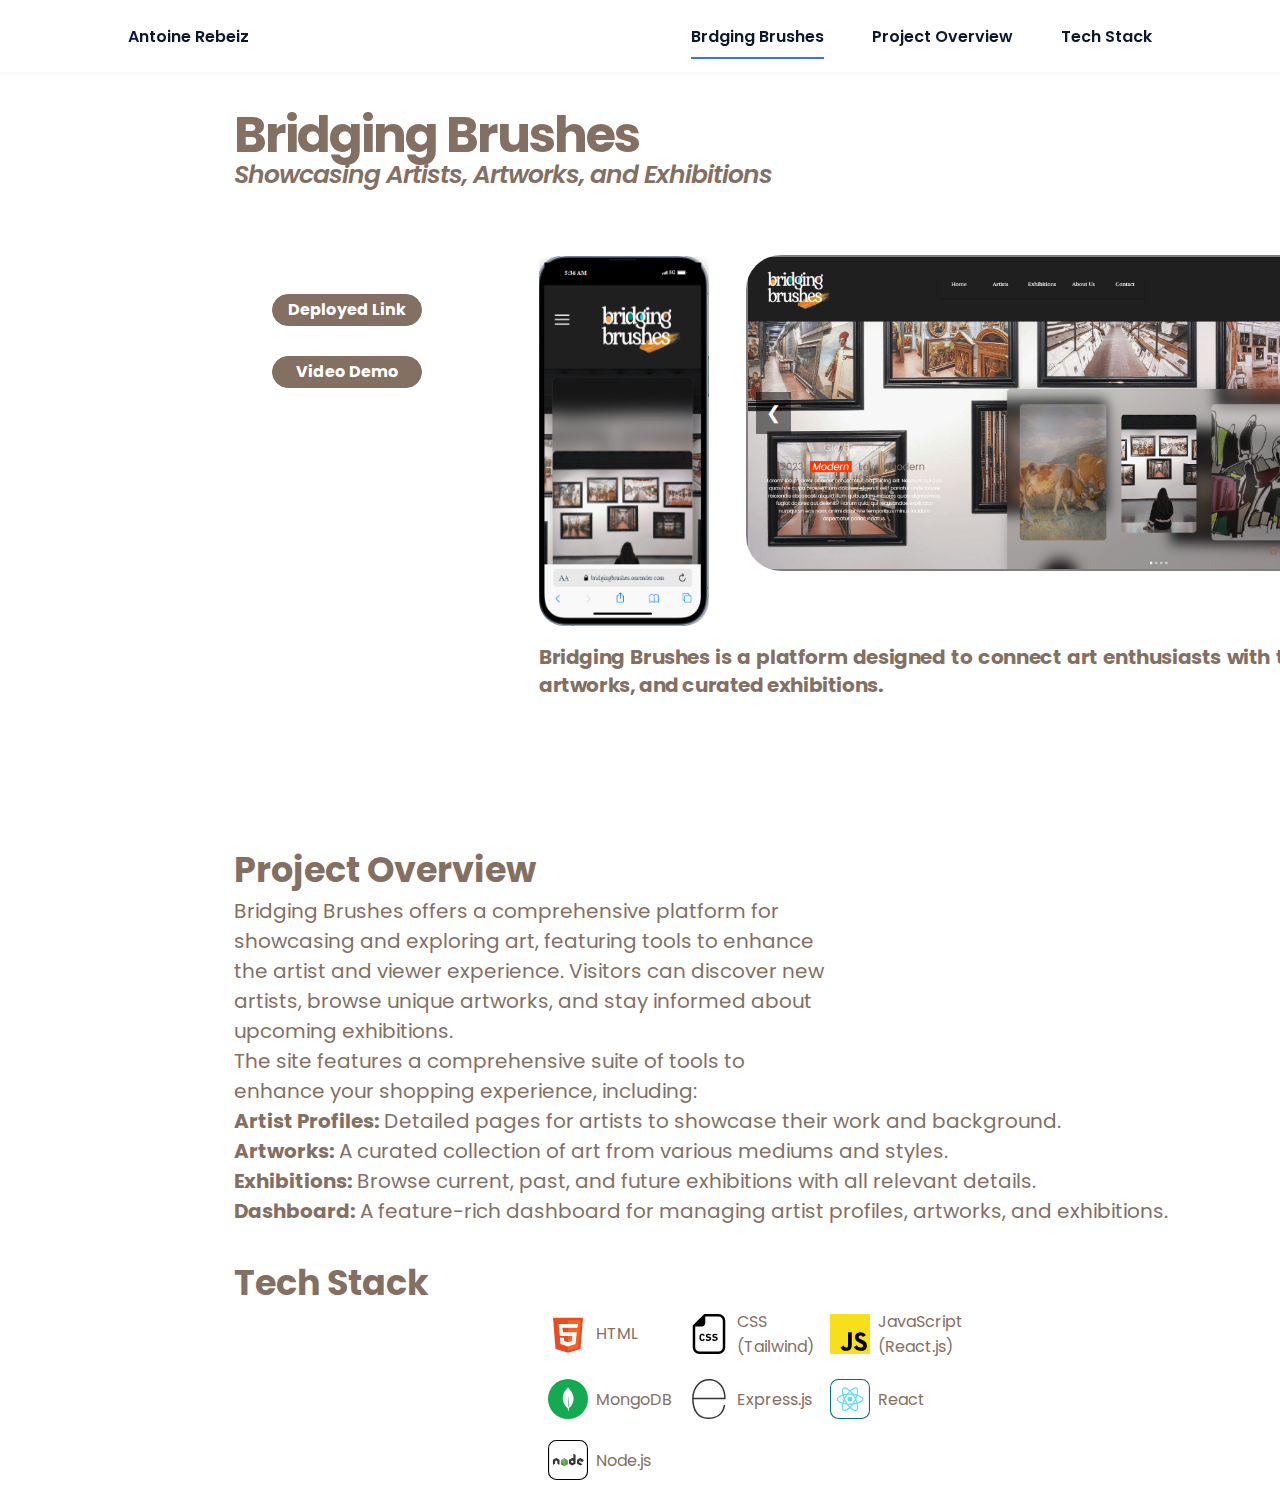
==== BridgingBrushes.html @ 2f6d86ab "12" ====
<!DOCTYPE html>
<html lang="en">
  <head>
    <meta charset="UTF-8" />
    <meta name="viewport" content="width=device-width, initial-scale=1.0" />
    <title>Document</title>
    <link
      rel="stylesheet"
      href="../portfolio-responsive-complete/assets/css/styles.css"
    />
    <link rel="stylesheet" href="vitalblood.css" />

    <style>
      /* Basic slider styles */
      .image-slider {
        position: relative;
        width: 100%;
        max-width: 600px;
        overflow: hidden;
      }

      .slider-wrapper {
        display: flex;
        transition: transform 0.5s ease-in-out;
      }

      .slider-wrapper img {
        width: 100%;
        flex-shrink: 0;
      }

      .nav-button {
        position: absolute;
        top: 50%;
        transform: translateY(-50%);
        background-color: rgba(0, 0, 0, 0.5);
        color: white;
        border: none;
        padding: 10px;
        cursor: pointer;
        font-size: 18px;
      }

      .nav-button.prev {
        left: 10px;
      }

      .nav-button.next {
        right: 10px;
      }
    </style>
  </head>
  <body>
    <header class="l-header">
      <nav class="nav bd-grid">
        <div>
          <a href="/index.html" class="nav__logo">Antoine Rebeiz</a>
        </div>

        <div class="nav__menu" id="nav-menu">
          <ul class="nav__list">
            <li class="nav__item">
              <a href="/index.html" class="nav__link active-link"
                >Brdging Brushes</a
              >
            </li>
            <li class="nav__item">
              <a href="#projectoverview" class="nav__link">Project Overview</a>
            </li>
            <li class="nav__item">
              <a href="#techstack" class="nav__link">Tech Stack</a>
            </li>
          </ul>
        </div>

        <div class="nav__toggle" id="nav-toggle">
          <i class="bx bx-menu"></i>
        </div>
      </nav>
    </header>
    <div class="bloodproject">
      <div class="gradient-background">
        <div class="topside">
          <h1>Bridging Brushes</h1>
          <h3>Showcasing Artists, Artworks, and Exhibitions</h3>
        </div>

        <!-- Image Slider Section -->
        <div class="pilok">
          <div class="chinok">
            <div class="image-slider">
              <div class="slider-wrapper">
                <img src="vitalbloodimages/BB1.png" alt="Image 1" />
                <img src="vitalbloodimages/BB2.png" alt="Image 2" />
                <img src="vitalbloodimages/BB3.png" alt="Image 3" />
                <img src="vitalbloodimages/BB4.png" alt="Image 4" />
              </div>
              <button class="nav-button prev">❮</button>
              <button class="nav-button next">❯</button>
            </div>
            <div class="image212">
              <img
                src="vitalbloodimages/BB-PHONE.png"
                alt="Mobile Screenshot"
              />
            </div>
          </div>
          <div class="links-single">
            <a
              href="https://bridgingbrushes.onrender.com/"
              target="_blank"
              rel="noopener noreferrer"
            >
              Deployed Link
            </a>
            <a
              href="vitalbloodimages/CANVABRIDGING.mp4"
              target="_blank"
              rel="noopener noreferrer"
            >
              Video Demo
            </a>
          </div>

          <div class="textblood">
            <p>
              Bridging Brushes is a platform designed to connect art enthusiasts
              with talented artists, exclusive artworks, and curated
              exhibitions.
            </p>
          </div>
        </div>
        <section class="project-details" id="projectoverview">
          <div class="description">
            <h2>Project Overview</h2>
            <p>
              Bridging Brushes offers a comprehensive platform for showcasing
              and exploring art, featuring tools to enhance the artist and
              viewer experience. Visitors can discover new artists, browse
              unique artworks, and stay informed about upcoming exhibitions.
            </p>
            <p>
              The site features a comprehensive suite of tools to enhance your
              shopping experience, including:
            </p>
            <ul>
              <li>
                <strong>Artist Profiles:</strong> Detailed pages for artists to
                showcase their work and background.
              </li>
              <li>
                <strong>Artworks:</strong> A curated collection of art from
                various mediums and styles.
              </li>
              <li>
                <strong>Exhibitions:</strong> Browse current, past, and future
                exhibitions with all relevant details.
              </li>
              <li>
                <strong>Dashboard:</strong> A feature-rich dashboard for
                managing artist profiles, artworks, and exhibitions.
              </li>
            </ul>
          </div>

          <div class="stack-used" id="techstack">
            <h2>Tech Stack</h2>
            <ul>
              <li>
                <img
                  src="./assets/img/html-5-svgrepo-com.svg"
                  alt="HTML"
                  class="tech-icon"
                />
                <span>HTML</span>
              </li>
              <li>
                <img
                  src="./assets/img/css-svgrepo-com.svg"
                  alt="CSS"
                  class="tech-icon"
                />
                <span>CSS (Tailwind)</span>
              </li>
              <li>
                <img
                  src="./assets/img/javascript-svgrepo-com.svg"
                  alt="JavaScript"
                  class="tech-icon"
                />
                <span>JavaScript (React.js)</span>
              </li>
              <li>
                <img
                  src="./assets/img/mongodb-svgrepo-com.svg"
                  alt="MongoDB"
                  class="tech-icon"
                />
                <span>MongoDB</span>
              </li>
              <li>
                <img
                  src="./assets/img/express-svgrepo-com.svg"
                  alt="Express.js"
                  class="tech-icon"
                />
                <span>Express.js</span>
              </li>
              <li>
                <img
                  src="./assets/img/react-svgrepo-com.svg"
                  alt="React"
                  class="tech-icon"
                />
                <span>React</span>
              </li>
              <li>
                <img
                  src="./assets/img/nodejs-svgrepo-com.svg"
                  alt="Node.js"
                  class="tech-icon"
                />
                <span>Node.js</span>
              </li>
            </ul>
          </div>
        </section>
      </div>
    </div>

    <script>
      const prevButton = document.querySelector(".prev");
      const nextButton = document.querySelector(".next");
      const sliderWrapper = document.querySelector(".slider-wrapper");
      const images = document.querySelectorAll(".slider-wrapper img");
      let currentIndex = 0;

      function showSlide(index) {
        const totalImages = images.length;
        if (index >= totalImages) {
          currentIndex = 0;
        } else if (index < 0) {
          currentIndex = totalImages - 1;
        } else {
          currentIndex = index;
        }
        const offset = -currentIndex * 100;
        sliderWrapper.style.transform = `translateX(${offset}%)`;
      }

      prevButton.addEventListener("click", () => {
        showSlide(currentIndex - 1);
      });

      nextButton.addEventListener("click", () => {
        showSlide(currentIndex + 1);
      });

      showSlide(0);
    </script>
    <script src="./assets/js/main.js"></script>
  </body>
</html>
---- vitalblood.css ----
/*===== GOOGLE FONTS =====*/
@import url("https://fonts.googleapis.com/css2?family=Poppins:wght@400;600;700&display=swap");
/*===== VARIABLES CSS =====*/
:root {
  --header-height: 3rem;
  --font-semi: 600;
  /*===== Colores =====*/
  /*Purple 260 - Red 355 - Blue 224 - Pink 340*/
  /* HSL color mode */
  --hue-color: 224;
  --first-color: hsl(var(--hue-color), 89%, 60%);
  --second-color: hsl(var(--hue-color), 56%, 12%);
  /*===== Fuente y tipografia =====*/
  --body-font: "Poppins", sans-serif;
  --big-font-size: 2rem;
  --h2-font-size: 1.25rem;
  --normal-font-size: 0.938rem;
  --smaller-font-size: 0.75rem;
  /*===== Margenes =====*/
  --mb-2: 1rem;
  --mb-4: 2rem;
  --mb-5: 2.5rem;
  --mb-6: 3rem;
  /*===== z index =====*/
  --z-back: -10;
  --z-fixed: 100;
}
@media screen and (min-width: 968px) {
  :root {
    --big-font-size: 3.5rem;
    --h2-font-size: 2rem;
    --normal-font-size: 1rem;
    --smaller-font-size: 0.875rem;
  }
}

/*===== BASE =====*/
*,
::before,
::after {
  box-sizing: border-box;
}

html {
  scroll-behavior: smooth;
}

body {
  margin: var(--header-height) 0 0 0;
  font-family: var(--body-font);
  font-size: var(--normal-font-size);
  color: var(--second-color);
}

h1,
h2,
p {
  margin: 0;
}

ul {
  margin: 0;
  padding: 0;
  list-style: none;
}

a {
  text-decoration: none;
}

img {
  max-width: 100%;
  height: auto;
  display: block;
}

/*===== CLASS CSS ===== */
.section-title {
  position: relative;
  font-size: var(--h2-font-size);
  color: var(--first-color);
  margin-top: var(--mb-2);
  margin-bottom: var(--mb-4);
  text-align: center;
}
.section-title::after {
  position: absolute;
  content: "";
  width: 64px;
  height: 0.18rem;
  left: 0;
  right: 0;
  margin: auto;
  top: 2rem;
  background-color: var(--first-color);
}

.section {
  padding-top: 3rem;
  padding-bottom: 2rem;
}
.arrow-div {
  position: absolute;
  color: #846f63;
  display: flex;
  right: 50px;
  transition: transform 0.6s ease;
}
.arrow-div:hover {
  cursor: pointer;
  transform: scale(0.9);
}
/*===== LAYOUT =====*/
.bd-grid {
  max-width: 1024px;
  display: grid;
  margin-left: var(--mb-2);
  margin-right: var(--mb-2);
}

.l-header {
  width: 100%;
  position: fixed;
  top: 0;
  left: 0;
  z-index: var(--z-fixed);
  background-color: #fff;
  box-shadow: 0 1px 4px rgba(146, 161, 176, 0.15);
}
.description {
  margin-left: 170px;
}

/*===== NAV =====*/
.nav {
  height: var(--header-height);
  display: flex;
  justify-content: space-between;
  align-items: center;
  font-weight: var(--font-semi);
}
@media screen and (max-width: 767px) {
  .nav__menu {
    position: fixed;
    top: var(--header-height);
    right: -100%;
    width: 80%;
    height: 100%;
    padding: 2rem;
    background-color: var(--second-color);
    transition: 0.5s;
  }
}

.description h2 {
  color: #846f63;
  font-family: Poppins;
  font-size: 35px;
}
.description p {
  color: #846f63;
  font-family: Poppins;
  font-size: 20px;
  width: 57%;
}
.description ul {
  color: #846f63;
  font-family: Poppins;
  font-size: 20px;
}
.stack-used {
  margin-left: 170px;
  margin-top: 30px;
}
.stack-used ul {
  width: 40%;
  margin: 2rem 0;
  display: grid;
  grid-template-columns: repeat(3, 1fr); /* 3 columns with equal width */
  gap: 0.3rem; /* Space between grid items */
}

.stack-used h2 {
  color: #846f63;
  font-family: Poppins;
  font-size: 35px;
}

.stack-used ul {
  list-style: none;
  padding: 0;
  justify-content: center;
  margin: auto;
}

.stack-used li {
  display: flex;
  align-items: center;
  margin-bottom: var(--mb-2);
  font-size: var(--normal-font-size);
}

.tech-icon {
  width: 24px; /* Adjust as needed */
  height: 24px; /* Adjust as needed */
  margin-right: 0.5rem;
}

.stack-used span {
  display: inline-block;
}
.stack-used img {
  width: 40px;
  height: 40px;
}
.stack-used li {
  color: #846f63;
  font-family: Poppins;
}
.slider-wrapper img {
  border: 2px solid grey;
  /* width: fit-content !important; */
  max-height: 400px;
}
@media (max-width: 600px) {
  .textblood {
    margin-top: -100px !important;
    display: none;
  }
  .topside {
    margin-left: 10px !important;
  }
  .image-slider {
    margin-left: 0px !important;
    min-width: 200px !important;
    margin-left: -70px !important;
    max-width: 200px !important;
    width: 200px !important;
  }
  .image212 {
    display: none;
  }
  .links-single {
    margin-top: 0px !important;
    margin-left: 35px !important;
    border: 1px solid #846f63;
    width: 170px !important;
    height: 120px;
    margin-bottom: 100px;
    border-radius: 8px;
    padding-top: 5px;
  }
  .textblood p {
    max-width: 40% !important;
    margin-left: -60px !important;
    margin-top: -30px;
    border-top: 1px solid #846f63;
    border-bottom: 1px solid #846f63;
  }
  .description {
    max-width: 80% !important;

    margin-left: 155px;
    margin-top: -80px;
  }
  .description h2 {
    width: 350px;
    margin-left: -145px;
  }
  .description p {
    width: 370px;
    margin-left: -160px;
    font-size: 16px;
  }
  .description ul {
    margin-left: -155px;
  }
  .stack-used {
    margin-left: -0px;
    border-bottom: 1px solid #846f63;
    width: 350px;
  }
  .stack-used h2 {
    margin-left: 40px;
  }
  .stack-used ul {
    gap: 2.5rem;
    margin-left: 80px;
  }
}
.nav__item {
  margin-bottom: var(--mb-4);
}
.nav__link {
  position: relative;
  color: #fff;
}
.nav__link:hover {
  position: relative;
}
.nav__link:hover::after {
  position: absolute;
  content: "";
  width: 100%;
  height: 0.18rem;
  left: 0;
  top: 2rem;
  background-color: var(--first-color);
}
.nav__logo {
  color: var(--second-color);
}
.nav__toggle {
  color: var(--second-color);
  font-size: 1.5rem;
  cursor: pointer;
}

/*Active menu*/
.active-link::after {
  position: absolute;
  content: "";
  width: 100%;
  height: 0.18rem;
  left: 0;
  top: 2rem;
  background-color: var(--first-color);
}

/*=== Show menu ===*/
.show {
  right: 0;
}

/*===== HOME =====*/
.home {
  position: relative;
  row-gap: 5rem;
  padding: 4rem 0 5rem;
}
.home__data {
  align-self: center;
}
.home__title {
  font-size: var(--big-font-size);
  margin-bottom: var(--mb-5);
}
.home__title-color {
  color: var(--first-color);
}
.home__social {
  display: flex;
  flex-direction: column;
}
.home__social-icon {
  width: max-content;
  margin-bottom: var(--mb-2);
  font-size: 1.5rem;
  color: var(--second-color);
}
.home__social-icon:hover {
  color: var(--first-color);
}
.home__img {
  position: absolute;
  right: 0;
  bottom: 0;
  width: 260px;
}
.home__blob {
  fill: var(--first-color);
}
.home__blob-img {
  width: 360px;
}

/*BUTTONS*/
.button {
  display: inline-block;
  background-color: var(--first-color);
  color: #fff;
  padding: 0.75rem 2.5rem;
  font-weight: var(--font-semi);
  border-radius: 0.5rem;
  transition: 0.3s;
}
.button:hover {
  box-shadow: 0px 10px 36px rgba(0, 0, 0, 0.15);
}

/* ===== ABOUT =====*/
.about__container {
  row-gap: 2rem;
  text-align: center;
}
.about__subtitle {
  margin-bottom: var(--mb-2);
}
.about__img {
  justify-self: center;
}
.about__img img {
  width: 200px;
  border-radius: 0.5rem;
}

/* ===== SKILLS =====*/
.skills__container {
  row-gap: 2rem;
  text-align: center;
}
.skills__subtitle {
  margin-bottom: var(--mb-2);
}
.skills__text {
  margin-bottom: var(--mb-4);
}
.skills__data {
  display: flex;
  justify-content: space-between;
  align-items: center;
  position: relative;
  font-weight: var(--font-semi);
  padding: 0.5rem 1rem;
  margin-bottom: var(--mb-4);
  border-radius: 0.5rem;
  box-shadow: 0px 4px 25px rgba(14, 36, 49, 0.15);
}
.skills__icon {
  font-size: 2rem;
  margin-right: var(--mb-2);
  color: var(--first-color);
}
.skills__names {
  display: flex;
  align-items: center;
}
.skills__bar {
  position: absolute;
  left: 0;
  bottom: 0;
  background-color: var(--first-color);
  height: 0.25rem;
  border-radius: 0.5rem;
  z-index: var(--z-back);
}
.skills__html {
  width: 95%;
}
.skills__css {
  width: 85%;
}
.skills__js {
  width: 65%;
}
.skills__ux {
  width: 85%;
}
.skills__img {
  border-radius: 0.5rem;
}

/* ===== WORK =====*/
.work__container {
  row-gap: 2rem;
}
.work__img {
  box-shadow: 0px 4px 25px rgba(14, 36, 49, 0.15);
  border-radius: 0.5rem;
  overflow: hidden;
}
.work__img img {
  transition: 1s;
}
.work__img img:hover {
  transform: scale(1.1);
}

/* ===== CONTACT =====*/
.contact__input {
  width: 100%;
  font-size: var(--normal-font-size);
  font-weight: var(--font-semi);
  padding: 1rem;
  border-radius: 0.5rem;
  border: 1.5px solid var(--second-color);
  outline: none;
  margin-bottom: var(--mb-4);
}
.contact__button {
  display: block;
  border: none;
  outline: none;
  font-size: var(--normal-font-size);
  cursor: pointer;
  margin-left: auto;
}

/* ===== FOOTER =====*/
.footer {
  background-color: var(--second-color);
  color: #fff;
  text-align: center;
  font-weight: var(--font-semi);
  padding: 2rem 0;
}
.footer__title {
  font-size: 2rem;
  margin-bottom: var(--mb-4);
}
.footer__social {
  margin-bottom: var(--mb-4);
}
.footer__icon {
  font-size: 1.5rem;
  color: #fff;
  margin: 0 var(--mb-2);
}
.footer__copy {
  font-size: var(--smaller-font-size);
}
.

/* ===== MEDIA QUERIES=====*/
@media screen and (max-width: 320px) {
  .home {
    row-gap: 2rem;
  }
  .home__img {
    width: 200px;
  }
}
@media screen and (min-width: 576px) {
  .home {
    padding: 4rem 0 2rem;
  }
  .home__social {
    padding-top: 0;
    padding-bottom: 2.5rem;
    flex-direction: row;
    align-self: flex-end;
  }
  .home__social-icon {
    margin-bottom: 0;
    margin-right: var(--mb-4);
  }
  .home__img {
    width: 300px;
    bottom: 25%;
  }
  .about__container {
    grid-template-columns: repeat(2, 1fr);
    align-items: center;
    text-align: initial;
  }
  .skills__container {
    grid-template-columns: 0.7fr;
    justify-content: center;
    column-gap: 1rem;
  }
  .work__container {
    grid-template-columns: repeat(2, 1fr);
    column-gap: 2rem;
    padding-top: 2rem;
  }
  .contact__form {
    width: 360px;
    padding-top: 2rem;
  }
  .contact__container {
    justify-items: center;
  }
}
@media screen and (min-width: 768px) {
  body {
    margin: 0;
  }
  .section {
    padding-top: 4rem;
    padding-bottom: 3rem;
  }
  .section-title {
    margin-bottom: var(--mb-6);
  }
  .section-title::after {
    width: 80px;
    top: 3rem;
  }
  .nav {
    height: calc(var(--header-height) + 1.5rem);
  }
  .nav__list {
    display: flex;
    padding-top: 0;
  }
  .nav__item {
    margin-left: var(--mb-6);
    margin-bottom: 0;
  }
  .nav__toggle {
    display: none;
  }
  .nav__link {
    color: var(--second-color);
  }
  .home {
    padding: 8rem 0 2rem;
  }
  .home__img {
    width: 400px;
    bottom: 10%;
  }
  .about__container {
    padding-top: 2rem;
  }
  .about__img img {
    width: 300px;
  }
  .skills__container {
    grid-template-columns: repeat(2, 1fr);
    column-gap: 2rem;
    align-items: center;
    text-align: initial;
  }
  .work__container {
    grid-template-columns: repeat(3, 1fr);
    column-gap: 2rem;
  }
}
@media screen and (min-width: 992px) {
  .bd-grid {
    margin-left: auto;
    margin-right: auto;
  }
  .home {
    padding: 10rem 0 2rem;
  }
  .home__img {
    width: 450px;
  }
}

.topside {
  margin-left: 170px;
  display: flex;
  flex-direction: column;
  margin-bottom: 50px;
}
.image212 img {
  width: 170px !important;
  height: 390px;
  margin-top: -21.5%;
  margin-left: 25%;
  border-radius: 25px;
  padding-top: 20px;
  margin-bottom: -40px;
}

.topside h1 {
  color: #846f63;
  font-feature-settings: "clig" off, "liga" off;
  font-family: Poppins;
  font-size: 50px;
  font-style: normal;
  font-weight: 700;
  line-height: 70px;
  /* 140% */
  letter-spacing: -2px;
}

.topside h3 {
  color: #846f63;
  font-feature-settings: "clig" off, "liga" off;
  font-family: Poppins;
  font-size: 25px;
  font-style: italic;
  font-weight: 600;
  line-height: 70px;
  /* 280% */
  letter-spacing: -1px;
  margin-top: -30px;
}

/* Add this to your CSS file (vitalblood.css) */

.image-slider {
  display: flex;
  overflow: hidden;
  width: 100%;
  max-width: 800px;
  min-width: 350px !important;
  /* Set the maximum width as needed */
  margin: 0 auto;
  /* Center the slider */
  margin-left: 36%;
  border-radius: 35px;
  position: relative;
  top: -30px;
  left: 20px;
}

.slider {
  width: 100%;
  opacity: 100%;
  transition: opacity 0.5s ease;
  /* Add smooth transition effect */
  cursor: pointer;
  /* Change cursor to a pointer when hovering over images */
}

.slider:hover {
  opacity: 1;
  /* Show the slide on hover */
}

.slider:first-child {
  opacity: 1;
  /* Show the first slide initially */
}

.slider:hover {
  opacity: 1;
  /* Show the slide on hover */
}

.slider img {
  width: 925px;
  height: 400px;
  margin-left: 10%;
  margin-left: 32%;
  border-radius: 35px;
}

.gradient-background {
  margin-top: 60px;
}

.textblood {
  width: 1000px;
  height: 200px;
  color: #846f63;
  text-align: justify;
  font-feature-settings: "clig" off, "liga" off;
  font-family: Poppins;
  font-size: 20px;
  font-style: normal;
  font-weight: 700;
  line-height: 140%;
  /* 28px */
  letter-spacing: -0.4px;
  margin-left: 25%;
  margin-top: 15%;
}
.textblood p {
  width: 100%;
  min-width: 800px;
}

.links-single a {
  text-decoration: none;
  color: #fff;
  background-color: #846f63;
  padding: 0.5rem;
  margin: 0.5rem;
  border: 1px solid #846f63;
  border-radius: 35px;
  padding: 15px;
  font-feature-settings: "clig" off, "liga" off;
  font-family: Poppins;
  width: 150px;
  height: 32px;
  font-weight: 700;
  display: flex;
  padding-top: 5px;
  padding-bottom: 5px;
  justify-content: center;
  align-items: center;
  margin-bottom: 30px;
}
.pilok {
  position: relative;
  left: 50px;
  width: 1700px;
}
.links-single {
  width: 300px;
  margin-top: -20%;
  margin-left: 150px;
}

.bloodproject {
  margin-top: 100px;
  margin-left: 5%;
}
/*===== GOOGLE FONTS =====*/
@import url("https://fonts.googleapis.com/css2?family=Poppins:wght@400;600;700&display=swap");
/*===== VARIABLES CSS =====*/
:root {
  --header-height: 3rem;
  --font-semi: 600;
  /*===== Colores =====*/
  /*Purple 260 - Red 355 - Blue 224 - Pink 340*/
  /* HSL color mode */
  --hue-color: 224;
  --first-color: hsl(var(--hue-color), 89%, 60%);
  --second-color: hsl(var(--hue-color), 56%, 12%);
  /*===== Fuente y tipografia =====*/
  --body-font: "Poppins", sans-serif;
  --big-font-size: 2rem;
  --h2-font-size: 1.25rem;
  --normal-font-size: 0.938rem;
  --smaller-font-size: 0.75rem;
  /*===== Margenes =====*/
  --mb-2: 1rem;
  --mb-4: 2rem;
  --mb-5: 2.5rem;
  --mb-6: 3rem;
  /*===== z index =====*/
  --z-back: -10;
  --z-fixed: 100;
}
@media screen and (min-width: 968px) {
  :root {
    --big-font-size: 3.5rem;
    --h2-font-size: 2rem;
    --normal-font-size: 1rem;
    --smaller-font-size: 0.875rem;
  }
}

/*===== BASE =====*/
*,
::before,
::after {
  box-sizing: border-box;
}

html {
  scroll-behavior: smooth;
}

body {
  margin: var(--header-height) 0 0 0;
  font-family: var(--body-font);
  font-size: var(--normal-font-size);
  color: var(--second-color);
}

h1,
h2,
p {
  margin: 0;
}

ul {
  margin: 0;
  padding: 0;
  list-style: none;
}

a {
  text-decoration: none;
}

img {
  max-width: 100%;
  height: auto;
  display: block;
}

/*===== CLASS CSS ===== */
.section-title {
  position: relative;
  font-size: var(--h2-font-size);
  color: var(--first-color);
  margin-top: var(--mb-2);
  margin-bottom: var(--mb-4);
  text-align: center;
}
.section-title::after {
  position: absolute;
  content: "";
  width: 64px;
  height: 0.18rem;
  left: 0;
  right: 0;
  margin: auto;
  top: 2rem;
  background-color: var(--first-color);
}

.section {
  padding-top: 3rem;
  padding-bottom: 2rem;
}

/*===== LAYOUT =====*/
.bd-grid {
  max-width: 1024px;
  display: grid;
  margin-left: var(--mb-2);
  margin-right: var(--mb-2);
}

.l-header {
  width: 100%;
  position: fixed;
  top: 0;
  left: 0;
  z-index: var(--z-fixed);
  background-color: #fff;
  box-shadow: 0 1px 4px rgba(146, 161, 176, 0.15);
}

/*===== NAV =====*/
.nav {
  height: var(--header-height);
  display: flex;
  justify-content: space-between;
  align-items: center;
  font-weight: var(--font-semi);
}
@media screen and (max-width: 767px) {
  .nav__menu {
    position: fixed;
    top: var(--header-height);
    right: -100%;
    width: 80%;
    height: 100%;
    padding: 2rem;
    background-color: var(--second-color);
    transition: 0.5s;
  }
}
.nav__item {
  margin-bottom: var(--mb-4);
}
.nav__link {
  position: relative;
  color: #fff;
}
.nav__link:hover {
  position: relative;
}
.nav__link:hover::after {
  position: absolute;
  content: "";
  width: 100%;
  height: 0.18rem;
  left: 0;
  top: 2rem;
  background-color: var(--first-color);
}
.nav__logo {
  color: var(--second-color);
}
.nav__toggle {
  color: var(--second-color);
  font-size: 1.5rem;
  cursor: pointer;
}

/*Active menu*/
.active-link::after {
  position: absolute;
  content: "";
  width: 100%;
  height: 0.18rem;
  left: 0;
  top: 2rem;
  background-color: var(--first-color);
}

/*=== Show menu ===*/
.show {
  right: 0;
}

/*===== HOME =====*/
.home {
  position: relative;
  row-gap: 5rem;
  padding: 4rem 0 5rem;
}
.home__data {
  align-self: center;
}
.home__title {
  font-size: var(--big-font-size);
  margin-bottom: var(--mb-5);
}
.home__title-color {
  color: var(--first-color);
}
.home__social {
  display: flex;
  flex-direction: column;
}
.home__social-icon {
  width: max-content;
  margin-bottom: var(--mb-2);
  font-size: 1.5rem;
  color: var(--second-color);
}
.home__social-icon:hover {
  color: var(--first-color);
}
.home__img {
  position: absolute;
  right: 0;
  bottom: 0;
  width: 260px;
}
.home__blob {
  fill: var(--first-color);
}
.home__blob-img {
  width: 360px;
}

/*BUTTONS*/
.button {
  display: inline-block;
  background-color: var(--first-color);
  color: #fff;
  padding: 0.75rem 2.5rem;
  font-weight: var(--font-semi);
  border-radius: 0.5rem;
  transition: 0.3s;
}
.button:hover {
  box-shadow: 0px 10px 36px rgba(0, 0, 0, 0.15);
}

/* ===== ABOUT =====*/
.about__container {
  row-gap: 2rem;
  text-align: center;
}
.about__subtitle {
  margin-bottom: var(--mb-2);
}
.about__img {
  justify-self: center;
}
.about__img img {
  width: 200px;
  border-radius: 0.5rem;
}

/* ===== SKILLS =====*/
.skills__container {
  row-gap: 2rem;
  text-align: center;
}
.skills__subtitle {
  margin-bottom: var(--mb-2);
}
.skills__text {
  margin-bottom: var(--mb-4);
}
.skills__data {
  display: flex;
  justify-content: space-between;
  align-items: center;
  position: relative;
  font-weight: var(--font-semi);
  padding: 0.5rem 1rem;
  margin-bottom: var(--mb-4);
  border-radius: 0.5rem;
  box-shadow: 0px 4px 25px rgba(14, 36, 49, 0.15);
}
.skills__icon {
  font-size: 2rem;
  margin-right: var(--mb-2);
  color: var(--first-color);
}
.skills__names {
  display: flex;
  align-items: center;
}
.skills__bar {
  position: absolute;
  left: 0;
  bottom: 0;
  background-color: var(--first-color);
  height: 0.25rem;
  border-radius: 0.5rem;
  z-index: var(--z-back);
}
.skills__html {
  width: 95%;
}
.skills__css {
  width: 85%;
}
.skills__js {
  width: 65%;
}
.skills__ux {
  width: 85%;
}
.skills__img {
  border-radius: 0.5rem;
}

/* ===== WORK =====*/
.work__container {
  row-gap: 2rem;
}
.work__img {
  box-shadow: 0px 4px 25px rgba(14, 36, 49, 0.15);
  border-radius: 0.5rem;
  overflow: hidden;
}
.work__img img {
  transition: 1s;
}
.work__img img:hover {
  transform: scale(1.1);
}

/* ===== CONTACT =====*/
.contact__input {
  width: 100%;
  font-size: var(--normal-font-size);
  font-weight: var(--font-semi);
  padding: 1rem;
  border-radius: 0.5rem;
  border: 1.5px solid var(--second-color);
  outline: none;
  margin-bottom: var(--mb-4);
}
.contact__button {
  display: block;
  border: none;
  outline: none;
  font-size: var(--normal-font-size);
  cursor: pointer;
  margin-left: auto;
}

/* ===== FOOTER =====*/
.footer {
  background-color: var(--second-color);
  color: #fff;
  text-align: center;
  font-weight: var(--font-semi);
  padding: 2rem 0;
}
.footer__title {
  font-size: 2rem;
  margin-bottom: var(--mb-4);
}
.footer__social {
  margin-bottom: var(--mb-4);
}
.footer__icon {
  font-size: 1.5rem;
  color: #fff;
  margin: 0 var(--mb-2);
}
.footer__copy {
  font-size: var(--smaller-font-size);
}

/* ===== MEDIA QUERIES=====*/
@media screen and (max-width: 320px) {
  .home {
    row-gap: 2rem;
  }
  .home__img {
    width: 200px;
  }
}
@media screen and (min-width: 576px) {
  .home {
    padding: 4rem 0 2rem;
  }
  .home__social {
    padding-top: 0;
    padding-bottom: 2.5rem;
    flex-direction: row;
    align-self: flex-end;
  }
  .home__social-icon {
    margin-bottom: 0;
    margin-right: var(--mb-4);
  }
  .home__img {
    width: 300px;
    bottom: 25%;
  }
  .about__container {
    grid-template-columns: repeat(2, 1fr);
    align-items: center;
    text-align: initial;
  }
  .skills__container {
    grid-template-columns: 0.7fr;
    justify-content: center;
    column-gap: 1rem;
  }
  .work__container {
    grid-template-columns: repeat(2, 1fr);
    column-gap: 2rem;
    padding-top: 2rem;
  }
  .contact__form {
    width: 360px;
    padding-top: 2rem;
  }
  .contact__container {
    justify-items: center;
  }
}
@media screen and (min-width: 768px) {
  body {
    margin: 0;
  }
  .section {
    padding-top: 4rem;
    padding-bottom: 3rem;
  }
  .section-title {
    margin-bottom: var(--mb-6);
  }
  .section-title::after {
    width: 80px;
    top: 3rem;
  }
  .nav {
    height: calc(var(--header-height) + 1.5rem);
  }
  .nav__list {
    display: flex;
    padding-top: 0;
  }
  .nav__item {
    margin-left: var(--mb-6);
    margin-bottom: 0;
  }
  .nav__toggle {
    display: none;
  }
  .nav__link {
    color: var(--second-color);
  }
  .home {
    padding: 8rem 0 2rem;
  }
  .home__img {
    width: 400px;
    bottom: 10%;
  }
  .about__container {
    padding-top: 2rem;
  }
  .about__img img {
    width: 300px;
  }
  .skills__container {
    grid-template-columns: repeat(2, 1fr);
    column-gap: 2rem;
    align-items: center;
    text-align: initial;
  }
  .work__container {
    grid-template-columns: repeat(3, 1fr);
    column-gap: 2rem;
  }
}
@media screen and (min-width: 992px) {
  .bd-grid {
    margin-left: auto;
    margin-right: auto;
  }
  .home {
    padding: 10rem 0 2rem;
  }
  .home__img {
    width: 450px;
  }
}
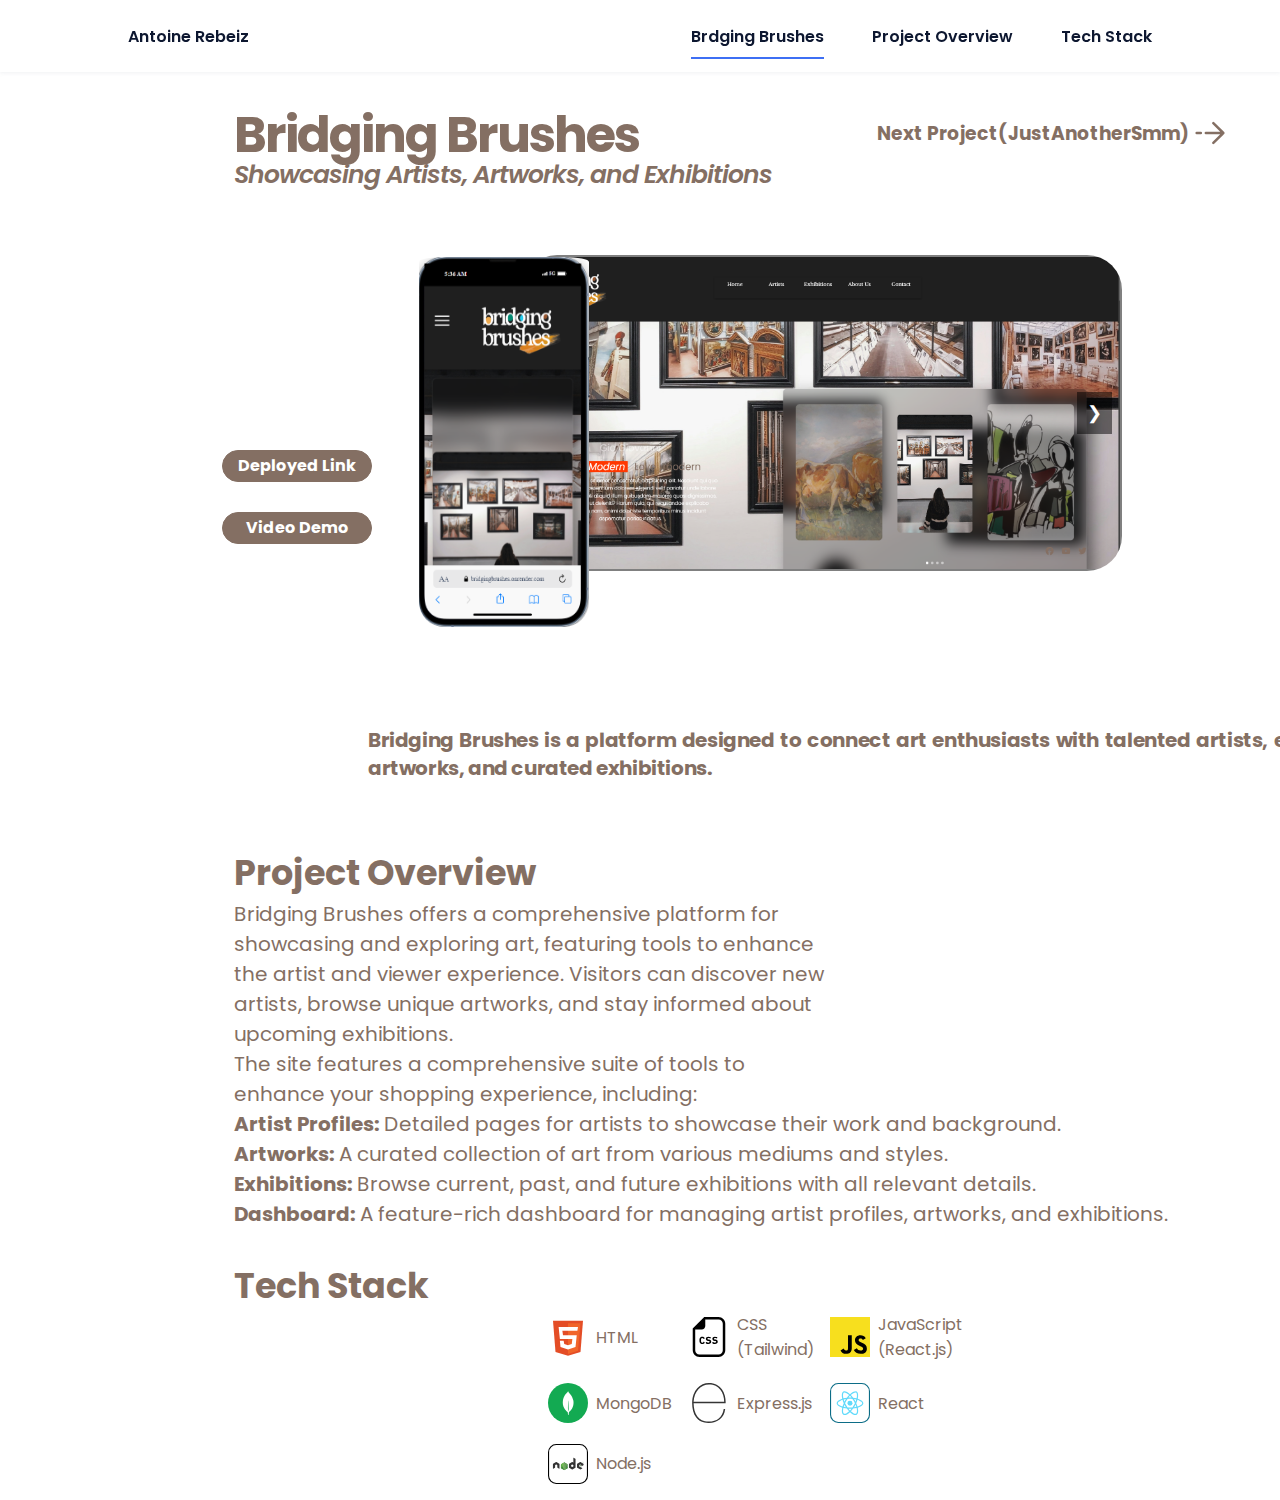
==== commit c75a7cc5: "kolok" ====
--- a/BridgingBrushes.html
+++ b/BridgingBrushes.html
@@ -79,6 +79,13 @@
       </nav>
     </header>
     <div class="bloodproject">
+      <div
+        class="arrow-div"
+        onclick="window.location.href='/Justanothersmm.html';"
+      >
+        <h3>Next Project(JustAnotherSmm)</h3>
+        <img src="vitalbloodimages/arrow-right.svg" alt="" />
+      </div>
       <div class="gradient-background">
         <div class="topside">
           <h1>Bridging Brushes</h1>
--- a/vitalblood.css
+++ b/vitalblood.css
@@ -737,7 +737,7 @@
 
 .textblood {
   width: 1000px;
-  height: 200px;
+  height: 120px;
   color: #846f63;
   text-align: justify;
   font-feature-settings: "clig" off, "liga" off;
@@ -1281,4 +1281,19 @@
   .home__img {
     width: 450px;
   }
-}
+  @media screen and (min-width: 1200px) and (max-width: 1600px) {
+    .pilok {
+      max-width: 100%;
+      left: 0px;
+    }
+    .image212 {
+      position: relative;
+      left: 280px;
+      top: -300px;
+      max-width: 300px;
+    }
+    .chinok {
+      height: 400px;
+    }
+  }
+}
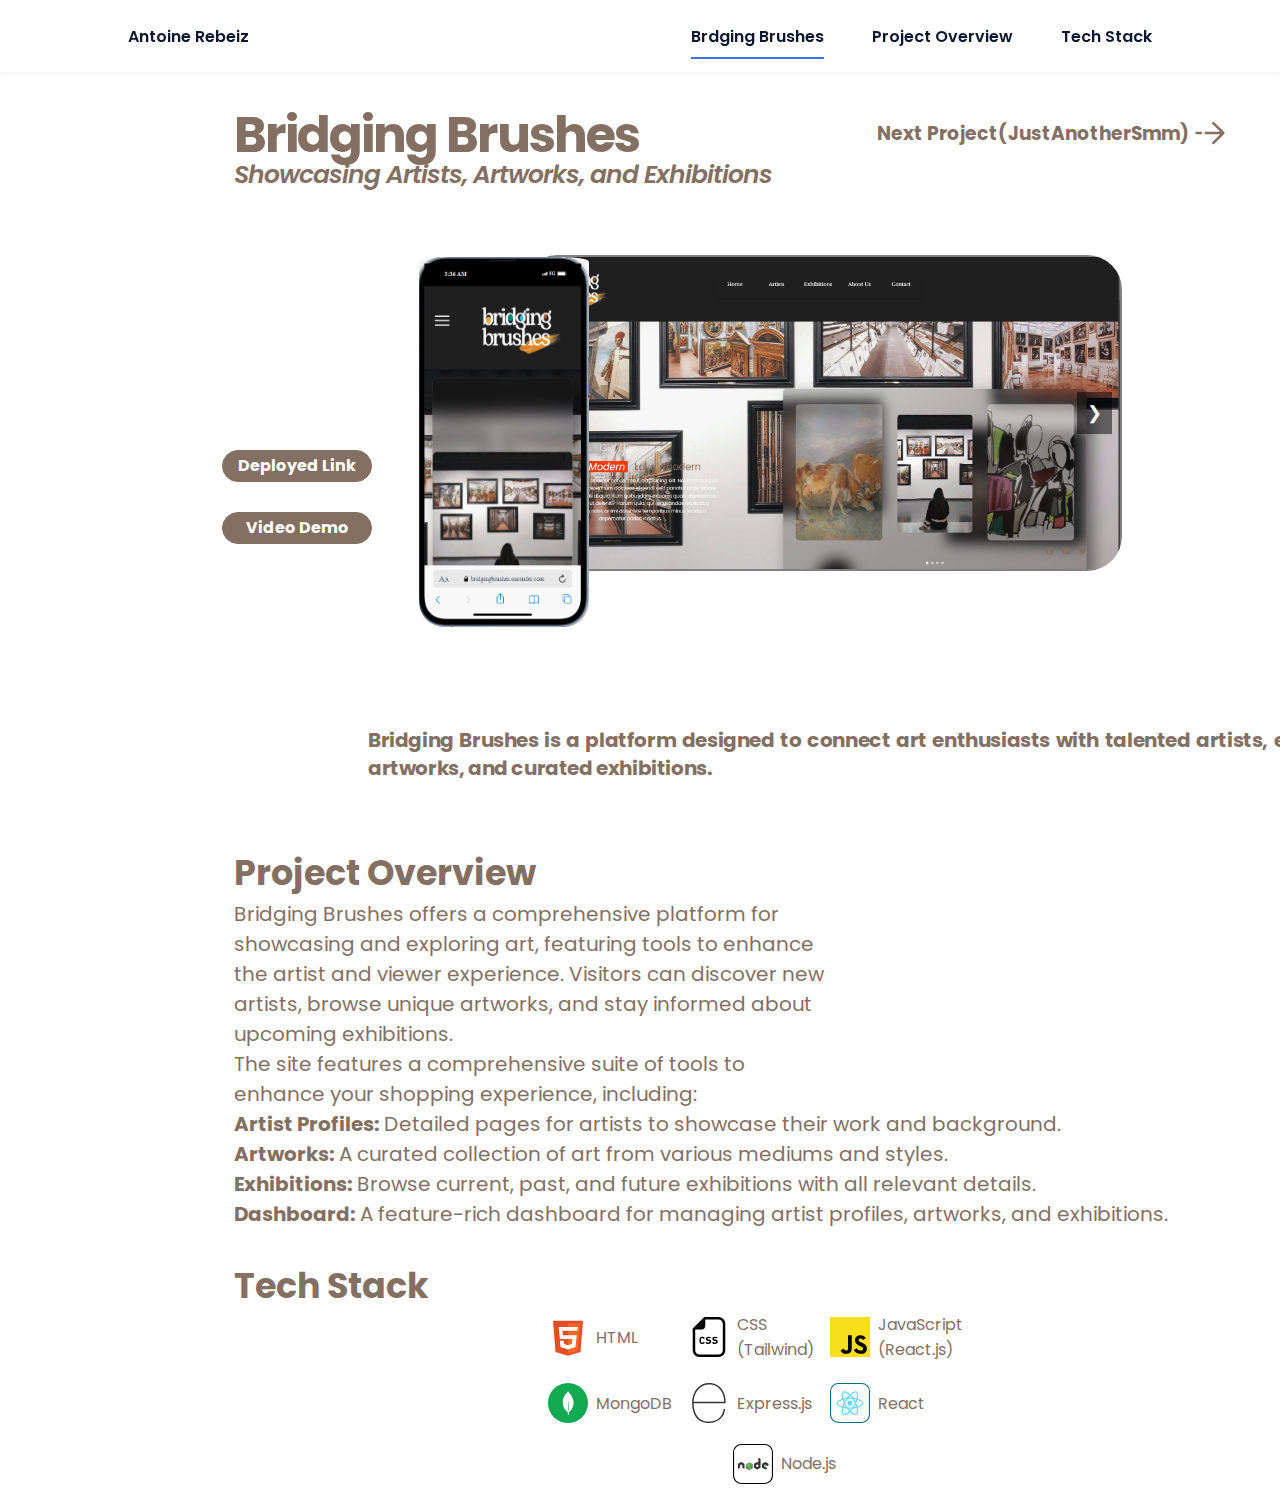
==== commit ea4f7a70: "emailjs add" ====
--- a/BridgingBrushes.html
+++ b/BridgingBrushes.html
@@ -114,7 +114,7 @@
           </div>
           <div class="links-single">
             <a
-              href="https://bridgingbrushes.onrender.com/"
+              href="https://bridgingbrushes.com/"
               target="_blank"
               rel="noopener noreferrer"
             >
--- a/vitalblood.css
+++ b/vitalblood.css
@@ -1295,5 +1295,9 @@
     .chinok {
       height: 400px;
     }
-  }
-}
+    #techstack ul li:last-child {
+      position: relative;
+      left: 185px;
+    }
+  }
+}
